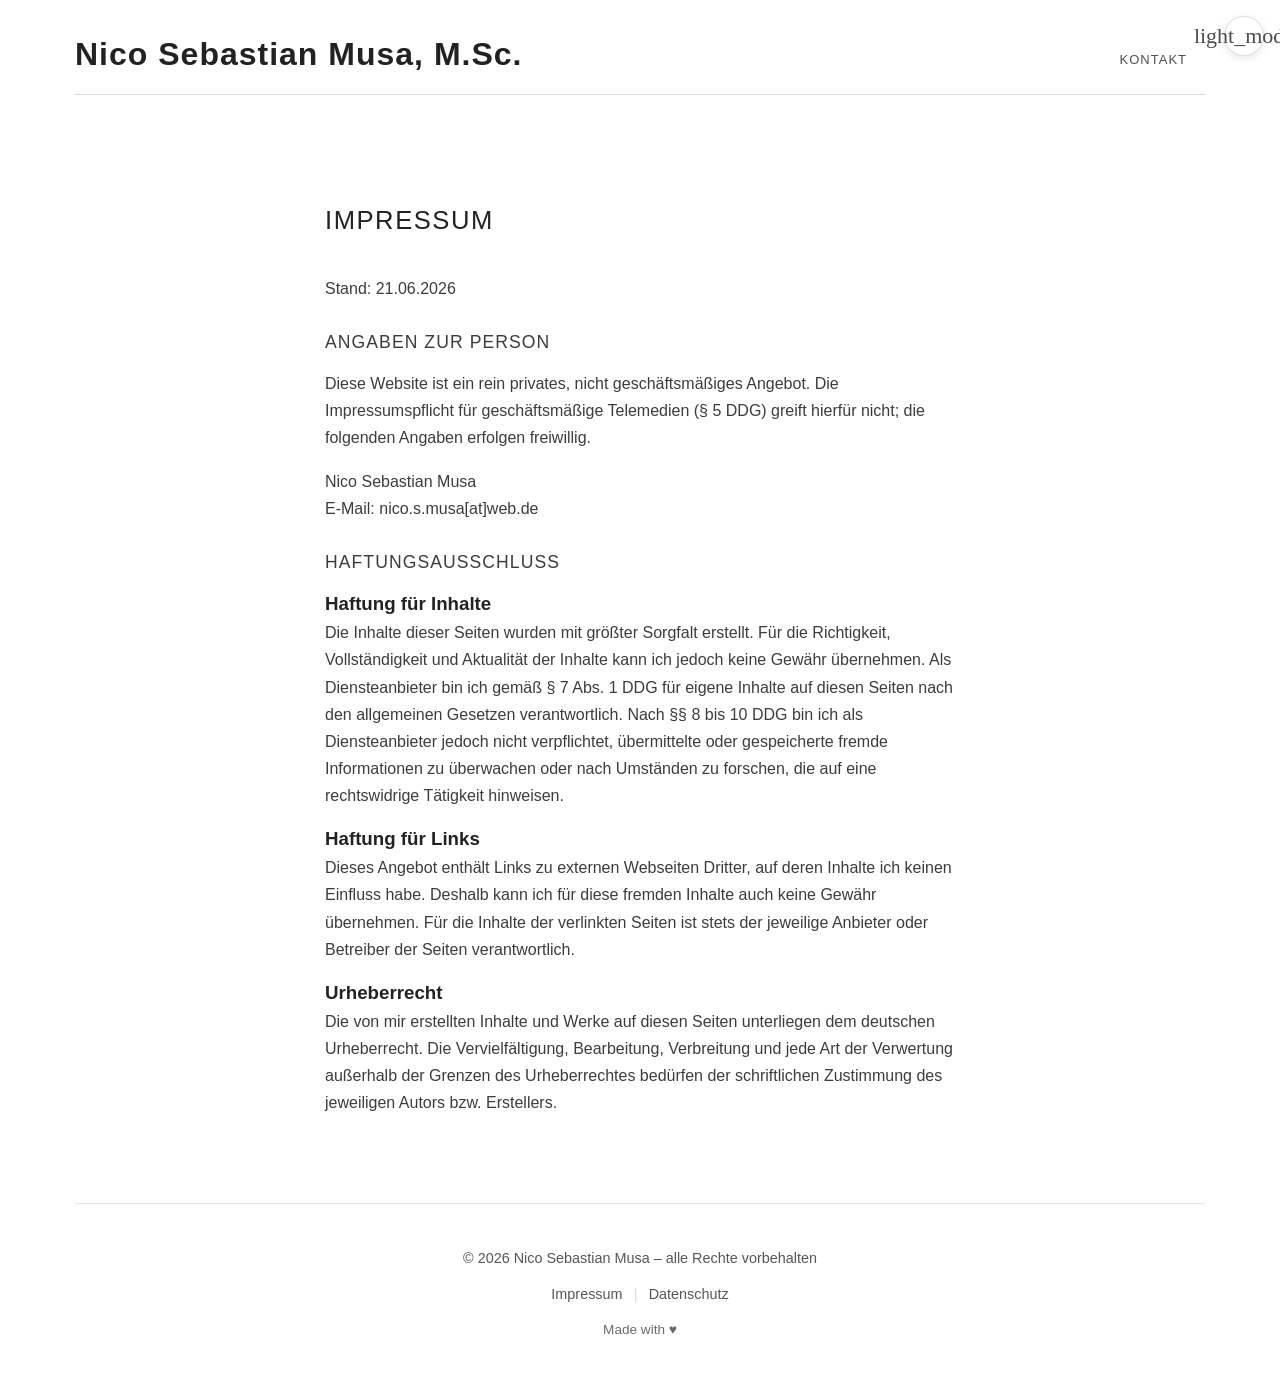
==== imprint.html @ 8beaf898 "Initial public release: personal website of Nico Sebastian Musa" ====
<!DOCTYPE html>
<html lang="de" data-theme="light">
<head>
    <meta charset="UTF-8">
    <meta name="viewport" content="width=device-width, initial-scale=1.0">

    <!-- Sicherheit: Content-Security-Policy + Referrer -->
    <meta http-equiv="Content-Security-Policy" content="default-src 'self'; script-src 'self'; style-src 'self' https://fonts.googleapis.com; font-src https://fonts.gstatic.com; img-src 'self' data:; connect-src 'self'; base-uri 'self'; form-action 'self'; object-src 'none'">
    <meta name="referrer" content="strict-origin-when-cross-origin">

    <!-- Theme + Interaktion (extern, kein Inline-JS) -->
    <script src="script.js"></script>
    <link rel="preconnect" href="https://fonts.googleapis.com">
    <link rel="preconnect" href="https://fonts.gstatic.com" crossorigin>
    <link href="https://fonts.googleapis.com/css2?family=Jost:ital,wght@0,300;0,400;0,500;0,600;0,700;1,300;1,400&family=Source+Sans+3:ital,wght@0,300;0,400;0,600;1,300;1,400&display=swap" rel="stylesheet">
    <link rel="stylesheet" href="https://fonts.googleapis.com/css2?family=Material+Symbols+Outlined:opsz,wght,FILL,GRAD@20..48,100..700,0..1,0..200" />
    <title>Impressum – Nico Sebastian Musa</title>
    <link rel="stylesheet" href="styles.css">
</head>
<body>

    <!-- Theme Toggle (floating, outside content container) -->
    <button id="themeToggle" class="theme-float-btn" aria-label="Farbschema wechseln" title="Farbschema wechseln">
        <span class="material-symbols-outlined">light_mode</span>
    </button>

    <!-- Mobile Nav (hidden on desktop) -->
    <div id="mobileNav">
        <div id="mobileNavWrapper">
            <nav class="main-nav mobile-nav">
                <ul>
                    <li><a href="index.html#kontakt">Kontakt</a></li>
                </ul>
            </nav>
        </div>
    </div>

    <div id="mobileMenuLink">
        <button id="mobileMenuBtn" aria-label="Menü öffnen/schließen" aria-expanded="false">
            <span class="material-symbols-outlined menu-icon">menu</span>
            <span class="menu-text">Menü</span>
        </button>
    </div>

    <div id="canvas">

        <!-- Header / Navigation -->
        <header id="header">
            <div id="logo">
                <div class="logo"><a href="index.html">Nico Sebastian Musa, M.Sc.</a></div>
            </div>
            <div class="header-right">
                <div id="topNav">
                    <nav class="main-nav">
                        <ul>
                            <li class="page-collection"><a href="index.html#kontakt">Kontakt</a></li>
                        </ul>
                    </nav>
                </div>
            </div>
        </header>

        <div class="page-divider"></div>

        <!-- Legal Content -->
        <div class="legal-content">
            <h1>Impressum</h1>

            <p class="meta">Stand: 21.06.2026</p>

            <h2>Angaben zur Person</h2>
            <p>
                Diese Website ist ein rein privates, nicht geschäftsmäßiges Angebot. Die
                Impressumspflicht für geschäftsmäßige Telemedien (§ 5 DDG) greift hierfür
                nicht; die folgenden Angaben erfolgen freiwillig.
            </p>
            <p>
                Nico Sebastian Musa<br>
                E-Mail: nico.s.musa[at]web.de
            </p>

            <h2>Haftungsausschluss</h2>
            <h3>Haftung für Inhalte</h3>
            <p>
                Die Inhalte dieser Seiten wurden mit größter Sorgfalt erstellt. Für die Richtigkeit, Vollständigkeit und Aktualität der Inhalte kann ich jedoch keine Gewähr übernehmen. Als Diensteanbieter bin ich gemäß § 7 Abs. 1 DDG für eigene Inhalte auf diesen Seiten nach den allgemeinen Gesetzen verantwortlich. Nach §§ 8 bis 10 DDG bin ich als Diensteanbieter jedoch nicht verpflichtet, übermittelte oder gespeicherte fremde Informationen zu überwachen oder nach Umständen zu forschen, die auf eine rechtswidrige Tätigkeit hinweisen.
            </p>

            <h3>Haftung für Links</h3>
            <p>
                Dieses Angebot enthält Links zu externen Webseiten Dritter, auf deren Inhalte ich keinen Einfluss habe. Deshalb kann ich für diese fremden Inhalte auch keine Gewähr übernehmen. Für die Inhalte der verlinkten Seiten ist stets der jeweilige Anbieter oder Betreiber der Seiten verantwortlich.
            </p>

            <h3>Urheberrecht</h3>
            <p>
                Die von mir erstellten Inhalte und Werke auf diesen Seiten unterliegen dem deutschen Urheberrecht. Die Vervielfältigung, Bearbeitung, Verbreitung und jede Art der Verwertung außerhalb der Grenzen des Urheberrechtes bedürfen der schriftlichen Zustimmung des jeweiligen Autors bzw. Erstellers.
            </p>
        </div>

        <!-- Footer -->
        <footer id="footer">
            <div class="footer-content">
                <p class="copyright">© 2026 Nico Sebastian Musa – alle Rechte vorbehalten</p>
                <div class="footer-links">
                    <a href="imprint.html">Impressum</a>
                    <span class="separator">|</span>
                    <a href="privacy.html">Datenschutz</a>
                </div>
                <p class="footer-made">Made with ♥</p>
            </div>
        </footer>

    </div>

</body>
</html>
---- styles.css ----
/* ========================================
   Nico Sebastian Musa — Stylesheet
   Design inspiriert von home.benecke.com
   (Squarespace 7 — Template: Skye)
   ======================================== */

/* ----- CSS Custom Properties (Light Theme — default) ----- */
:root {
    --bg: #ffffff;
    --bg-subtle: #f5f5f5;
    --bg-subtle-hover: #e8e8e8;
    --text: #222222;
    --text-secondary: #3c3c3c;
    --text-muted: #4c4c4c;
    --text-light: #565656;
    --text-very-light: #6b6b6b;
    --text-nav: #505050;
    --text-nav-hover: #222222;
    --text-nav-muted: rgba(87,87,87,0.95);
    --link: #0085bd;
    --link-hover: #60a5dd;
    --border: #dddddd;
    --border-light: #f0f0f0;
    --border-subtle: #e5e5e5;
    --divider: #cccccc;
    --subnav-bg: #ffffff;
    --subnav-border: #dddddd;
    --featured-placeholder: #f0f0f0;
    --tag-bg: #f5f5f5;
    --tag-hover-bg: #e8e8e8;
    --tag-text: #4c4c4c;
    --tag-text-hover: #222222;
    --meta-text: rgba(60, 60, 60, 0.95);
    --header-border: rgba(0,0,0,0);
    --focus-outline: #222;
    --shadow-light: rgba(0,0,0,0.1);
    --shadow-strong: rgba(0,0,0,0.15);
    --transition-speed: 0.2s;
}

/* ----- Dark Theme ----- */
[data-theme="dark"] {
    --bg: #1a1a1a;
    --bg-subtle: #2a2a2a;
    --bg-subtle-hover: #3a3a3a;
    --text: #e0e0e0;
    --text-secondary: #b8b8b8;
    --text-muted: #a8a8a8;
    --text-light: #8f8f8f;
    --text-very-light: #7f7f7f;
    --text-nav: #9a9a9a;
    --text-nav-hover: #e0e0e0;
    --text-nav-muted: rgba(190,190,190,0.85);
    --link: #66b0ff;
    --link-hover: #99ccff;
    --border: #444444;
    --border-light: #333333;
    --border-subtle: #333333;
    --divider: #444444;
    --subnav-bg: #1a1a1a;
    --subnav-border: #444444;
    --featured-placeholder: #2a2a2a;
    --tag-bg: #333333;
    --tag-hover-bg: #444444;
    --tag-text: #b5b5b5;
    --tag-text-hover: #e0e0e0;
    --meta-text: rgba(190, 190, 190, 0.8);
    --header-border: #333333;
    --focus-outline: #e0e0e0;
    --shadow-light: rgba(255,255,255,0.08);
    --shadow-strong: rgba(255,255,255,0.12);
}

/* System preference — applied as default via prefers-color-scheme */
/* We only apply this when NO data-theme is set (initial load) */
/* The JS will handle this by setting data-theme="system" which reads the media query */

/* ----- Reset & Base ----- */
*, *::before, *::after {
    box-sizing: border-box;
    margin: 0;
    padding: 0;
}

html {
    scroll-behavior: smooth;
}

body {
    font-family: 'Source Sans 3', 'Proxima Nova', 'Helvetica Neue', Arial, sans-serif;
    font-weight: 400;
    font-size: 16px;
    line-height: 1.8em;
    background-color: var(--bg);
    color: var(--text);
    transition: background-color var(--transition-speed) ease,
                color var(--transition-speed) ease;
}

/* ----- Links ----- */
a {
    color: var(--link);
    text-decoration: none;
    transition: color var(--transition-speed) ease;
}
a:hover {
    color: var(--link-hover);
}
a:focus {
    outline: thin dotted var(--focus-outline);
}

/* ----- Typography ----- */
strong {
    font-weight: 600;
    color: var(--text);
}

em {
    font-style: italic;
}

.meta {
    color: var(--text-muted);
    font-size: 0.95em;
}

/* ============================================
   CANVAS — Main Wrapper
   ============================================ */
#canvas {
    max-width: 1400px;
    margin: 0 auto;
    padding: 10px 75px 0;
}

/* ============================================
   HEADER / LOGO
   ============================================ */
#header {
    display: flex;
    align-items: center;
    justify-content: space-between;
    padding: 25px 0 20px;
    position: relative;
    z-index: 900;
    border-bottom: 1px solid var(--header-border);
    transition: border-color var(--transition-speed) ease;
}

#logo {
    flex-shrink: 0;
}

.logo {
    font-family: 'Jost', 'Futura PT', 'Futura', 'Century Gothic', sans-serif;
    font-weight: 600;
    font-size: 32px;
    letter-spacing: 1px;
    line-height: 1.2em;
}

.logo a {
    color: var(--text);
    transition: color var(--transition-speed) ease;
}
.logo a:hover {
    color: var(--text);
}

/* ============================================
   THEME TOGGLE — Floating button (top right)
   ============================================ */
.theme-float-btn {
    position: fixed;
    top: 16px;
    right: 16px;
    z-index: 9999;
    display: flex;
    align-items: center;
    justify-content: center;
    width: 40px;
    height: 40px;
    border: none;
    border-radius: 50%;
    background: var(--bg);
    color: var(--text-muted);
    cursor: pointer;
    box-shadow: 0 2px 8px var(--shadow-light);
    transition: background var(--transition-speed) ease,
                color var(--transition-speed) ease,
                box-shadow var(--transition-speed) ease,
                transform 0.15s ease;
    font-size: 0;
    line-height: 1;
    padding: 0;
    -webkit-backdrop-filter: blur(8px);
    backdrop-filter: blur(8px);
    border: 1px solid var(--border);
}

.theme-float-btn:hover {
    box-shadow: 0 4px 16px var(--shadow-strong);
    color: var(--text);
    transform: scale(1.05);
}

.theme-float-btn:active {
    transform: scale(0.95);
}

.theme-float-btn:focus-visible {
    outline: 2px solid var(--focus-outline);
    outline-offset: 2px;
}

.theme-float-btn:focus:not(:focus-visible) {
    outline: none;
}

.theme-float-btn .material-symbols-outlined {
    font-size: 22px;
    font-variation-settings: 'FILL' 0, 'wght' 300, 'GRAD' 0, 'opsz' 22;
}

.header-right {
    display: flex;
    align-items: center;
}

/* ============================================
   TOP NAVIGATION
   ============================================ */
#topNav {
    position: relative;
    z-index: 890;
}

.main-nav ul {
    list-style: none;
    margin: 0;
    padding: 0;
}

.main-nav > ul {
    display: flex;
    gap: 0;
}

.main-nav > ul > li {
    position: relative;
}

.main-nav > ul > li > a {
    display: block;
    font-family: 'Jost', 'Futura PT', 'Futura', 'Century Gothic', sans-serif;
    font-weight: 400;
    font-size: 13px;
    text-transform: uppercase;
    letter-spacing: 1px;
    line-height: 1.6em;
    color: var(--text-nav);
    padding: 12.2px 18px 0;
    transition: color var(--transition-speed) ease;
}

.main-nav > ul > li > a:hover,
.main-nav > ul > li.active-link > a {
    color: var(--text-nav-hover);
}

/* Dropdown (Subnav) */
.main-nav > ul > li.folder-collection {
    cursor: default;
}

.main-nav > ul > li.folder-collection > a::after {
    content: '';
    display: inline-block;
    margin-left: 6px;
    border-left: 3px solid transparent;
    border-right: 3px solid transparent;
    border-top: 4px solid var(--text-nav);
    vertical-align: middle;
    transition: border-top-color var(--transition-speed) ease;
}

.main-nav > ul > li.folder-collection:hover > a::after {
    border-top-color: var(--text-nav-hover);
}

.main-nav .subnav {
    display: none;
    position: absolute;
    top: 100%;
    left: 0;
    background: var(--subnav-bg);
    border: 1px solid var(--subnav-border);
    min-width: 200px;
    z-index: 1000;
    padding: 8px 0;
    transition: background var(--transition-speed) ease,
                border-color var(--transition-speed) ease;
}

.main-nav > ul > li.folder-collection:hover .subnav,
.main-nav > ul > li.folder-collection:focus-within .subnav {
    display: block;
}

.main-nav .subnav ul {
    list-style: none;
    margin: 0;
    padding: 0;
}

.main-nav .subnav li a {
    display: block;
    font-family: 'Jost', 'Futura PT', 'Futura', 'Century Gothic', sans-serif;
    font-weight: 400;
    font-size: 13px;
    text-transform: uppercase;
    letter-spacing: 1px;
    line-height: 1.6em;
    color: var(--text-nav);
    padding: 8px 20px;
    white-space: nowrap;
    transition: color var(--transition-speed) ease;
}

.main-nav .subnav li a:hover {
    color: var(--text-nav-hover);
}

/* Page Divider */
.page-divider {
    height: 1px;
    background: var(--border);
    margin-bottom: 30px;
    transition: background var(--transition-speed) ease;
}

/* ============================================
   MOBILE NAV
   ============================================ */
#mobileNavWrapper {
    padding: 0 0 1em;
    border-bottom: 1px solid var(--border);
    transition: border-color var(--transition-speed) ease;
}

#mobileNav .main-nav ul li,
.mobile-nav .folder-toggle-label {
    display: block;
    text-align: center;
}

#mobileNav a,
.mobile-nav .folder-toggle-label {
    font-family: 'Jost', 'Futura PT', 'Futura', 'Century Gothic', sans-serif;
    font-weight: 400;
    font-size: 16px;
    text-transform: uppercase;
    letter-spacing: 1px;
    line-height: 2.5em;
    color: var(--text-nav-muted);
    display: block;
    text-align: center;
}

#mobileNav .folder-toggle-label {
    cursor: pointer;
    text-indent: 1em;
}

#mobileNav .subnav {
    display: none;
}

#mobileNav .subnav a {
    line-height: 1.5em;
}

#mobileNav .active a {
    color: var(--text-nav);
}

#mobileNav input.folder-toggle-box + .folder-toggle-label::after {
    content: '+';
    padding-left: 0.5em;
}

#mobileNav input.folder-toggle-box:checked + .folder-toggle-label::after {
    content: '–';
    padding-left: 0.45em;
}

#mobileNav input.folder-toggle-box:checked + .folder-toggle-label + .subnav {
    display: block;
    margin-bottom: 0.5em;
}

#mobileMenuLink {
    display: none;
    margin: 0 0 25px;
    padding: 0 0 15px;
    background-color: var(--bg);
    text-align: center;
    border-bottom: 1px solid var(--border);
    transition: border-color var(--transition-speed) ease,
                background-color var(--transition-speed) ease;
}

#mobileMenuBtn {
    cursor: pointer;
    display: inline-flex;
    align-items: center;
    gap: 6px;
    margin: 0;
    padding: 8px 20px;
    border: 1px solid var(--border);
    border-radius: 20px;
    background: var(--bg);
    font-family: 'Jost', 'Futura PT', 'Futura', 'Century Gothic', sans-serif;
    font-weight: 400;
    font-size: 14px;
    text-transform: uppercase;
    letter-spacing: 1px;
    line-height: 1.6em;
    color: var(--text-nav);
    transition: background var(--transition-speed) ease,
                color var(--transition-speed) ease,
                border-color var(--transition-speed) ease;
}

#mobileMenuBtn:hover {
    background: var(--bg-subtle);
}

#mobileMenuBtn .material-symbols-outlined.menu-icon {
    font-size: 20px;
    font-variation-settings: 'FILL' 0, 'wght' 300, 'GRAD' 0, 'opsz' 20;
}

#mobileMenuBtn .menu-text {
    font-size: 14px;
}

/* Mobile nav container — hidden by default, revealed via .is-open */
#mobileNav {
    display: none;
    background: var(--bg);
    margin: 0 0 15px;
    transition: background var(--transition-speed) ease;
}

#mobileNav.is-open {
    display: block;
    animation: mobileNavSlideIn 0.25s ease-out;
}

@keyframes mobileNavSlideIn {
    from {
        opacity: 0;
        transform: translateY(-8px);
    }
    to {
        opacity: 1;
        transform: translateY(0);
    }
}

/* ============================================
   SECTION BLOCKS (all content sections)
   ============================================ */
.section-block {
    padding: 30px 0;
}

.section-heading {
    font-family: 'Jost', 'Futura PT', 'Futura', 'Century Gothic', sans-serif;
    font-weight: 300;
    font-size: 1.6em;
    text-transform: uppercase;
    letter-spacing: 0.06em;
    line-height: 1.2em;
    color: var(--text);
    margin-bottom: 1.2em;
    transition: color var(--transition-speed) ease;
}

.subsection-heading {
    font-family: 'Jost', 'Futura PT', 'Futura', 'Century Gothic', sans-serif;
    font-weight: 400;
    font-size: 1.3em;
    text-transform: uppercase;
    letter-spacing: 0.06em;
    line-height: 1.2em;
    color: var(--text);
    margin-bottom: 0.8em;
    margin-top: 0.5em;
    transition: color var(--transition-speed) ease;
}

.body-large {
    font-size: 1.05em;
    color: var(--text-secondary);
    margin-bottom: 1.5em;
    line-height: 1.8em;
    transition: color var(--transition-speed) ease;
}

.section-divider {
    border: none;
    border-top: 1px solid var(--divider);
    margin: 1em 0;
    padding: 0;
    transition: border-color var(--transition-speed) ease;
}

/* ============================================
   HERO
   ============================================ */
.hero-block {
    text-align: center;
    padding: 60px 0 40px;
}

.hero-title {
    font-family: 'Jost', 'Futura PT', 'Futura', 'Century Gothic', sans-serif;
    font-weight: 300;
    font-size: 2.5em;
    text-transform: uppercase;
    letter-spacing: 0.06em;
    line-height: 1.2em;
    color: var(--text);
    margin-bottom: 0.5em;
    transition: color var(--transition-speed) ease;
}

.hero-tagline {
    font-weight: 300;
    font-size: 1.1em;
    color: var(--text-muted);
    letter-spacing: 1px;
    margin-bottom: 0.5em;
    transition: color var(--transition-speed) ease;
}

.hero-subtitle {
    font-weight: 300;
    font-size: 0.95em;
    color: var(--text-light);
    letter-spacing: 0.5px;
    transition: color var(--transition-speed) ease;
}

/* ============================================
   FEATURED — Card Grid (Benecke: Summary Block)
   ============================================ */
#featured {
    padding: 20px 0;
}

.featured-grid {
    display: grid;
    grid-template-columns: repeat(3, 1fr);
    gap: 30px;
    margin-top: 20px;
}

.featured-card {
    text-align: center;
}

.featured-thumb {
    margin-bottom: 12px;
}

.featured-img-placeholder {
    width: 100%;
    aspect-ratio: 3 / 2;
    background-color: var(--featured-placeholder);
    border-radius: 2px;
    transition: opacity var(--transition-speed) ease,
                background-color var(--transition-speed) ease;
}

.featured-card:hover .featured-img-placeholder {
    opacity: 0.8;
}

.featured-meta {
    margin-bottom: 8px;
}

.featured-date {
    font-size: 0.85em;
    color: var(--meta-text);
    font-weight: 400;
    letter-spacing: 0.5px;
    transition: color var(--transition-speed) ease;
}

.featured-title {
    font-family: 'Jost', 'Futura PT', 'Futura', 'Century Gothic', sans-serif;
    font-weight: 300;
    font-size: 1rem;
    text-transform: uppercase;
    letter-spacing: 0.06em;
    line-height: 1.3em;
}

.featured-title a {
    color: var(--text);
    transition: color var(--transition-speed) ease;
}
.featured-title a:hover {
    color: var(--text-muted);
}

/* ============================================
   COLS — Squarespace-inspired 2-column grid
   ============================================ */
.sqs-row {
    display: flex;
    gap: 40px;
    margin: 0;
}

.sqs-col {
    flex: 1;
    min-width: 0;
}

.sqs-col-6 {
    width: 50%;
}

/* ============================================
   ACADEMIC LIST
   ============================================ */
.academic-list {
    list-style: none;
    margin: 0 0 1.5em;
    padding: 0;
}

.academic-list li {
    padding: 0.6em 0;
    border-bottom: 1px solid var(--border-light);
    font-weight: 400;
    color: var(--text-secondary);
    line-height: 1.6em;
    transition: border-color var(--transition-speed) ease,
                color var(--transition-speed) ease;
}

.academic-list li:last-child {
    border-bottom: none;
}

.academic-list li strong {
    font-weight: 600;
    color: var(--text);
}

.academic-detail {
    display: block;
    font-size: 0.95em;
    color: var(--text-secondary);
    line-height: 1.55em;
    margin-top: 0.25em;
    transition: color var(--transition-speed) ease;
}

/* Profilbild über Fachgebiete (Desktop) */
.profile-img {
    display: block;
    width: 200px;
    height: 200px;
    object-fit: cover;
    border-radius: 50%;
    border: 1px solid var(--border);
    margin: 0 auto 1.5em;
    box-shadow: 0 2px 10px var(--shadow-light);
    transition: box-shadow var(--transition-speed) ease;
}

/* Profilbild mobil: nur die obere Variante zeigen (unter dem Namen) */
.profile-img-mobile {
    display: none;
}

/* ============================================
   TAG CLOUD (Benecke-style)
   ============================================ */
.tags-cloud {
    display: flex;
    flex-wrap: wrap;
    gap: 8px;
    margin-bottom: 1.5em;
}

.tag {
    display: inline-block;
    background-color: var(--tag-bg);
    color: var(--tag-text);
    padding: 4px 12px;
    font-size: 0.9em;
    font-weight: 400;
    letter-spacing: 0.5px;
    border-radius: 2px;
    transition: background-color var(--transition-speed) ease,
                color var(--transition-speed) ease;
}

.tag:hover {
    background-color: var(--tag-hover-bg);
    color: var(--tag-text-hover);
}

/* ============================================
   PUBLICATIONS LIST
   ============================================ */
.publication-list {
    list-style: none;
    margin: 0;
    padding: 0;
}

.publication-item {
    padding: 1em 0;
    border-bottom: 1px solid var(--border-light);
    display: flex;
    flex-direction: column;
    gap: 4px;
    transition: border-color var(--transition-speed) ease;
}

.publication-item:last-child {
    border-bottom: none;
}

.pub-meta {
    font-size: 0.9em;
    color: var(--meta-text);
    font-weight: 400;
    letter-spacing: 0.5px;
    text-transform: uppercase;
    transition: color var(--transition-speed) ease;
}

.pub-title {
    font-weight: 400;
    color: var(--text);
    line-height: 1.5em;
    transition: color var(--transition-speed) ease;
}

.pub-title em {
    font-style: italic;
    font-weight: 400;
}

.pub-authors {
    font-size: 0.95em;
    color: var(--text-secondary);
    transition: color var(--transition-speed) ease;
}

.pub-link {
    font-size: 0.9em;
}

.publication-ref {
    color: var(--text-secondary);
    line-height: 1.6em;
    transition: color var(--transition-speed) ease;
}

.publication-ref em {
    font-style: italic;
    font-weight: 400;
    color: var(--text);
    transition: color var(--transition-speed) ease;
}

/* ============================================
   CONTACT
   ============================================ */
.contact-detail {
    color: var(--text-muted);
    margin-bottom: 1em;
    transition: color var(--transition-speed) ease;
}

.contact-detail em {
    font-style: normal;
    color: var(--text-light);
    transition: color var(--transition-speed) ease;
}

/* ============================================
   FOOTER (Benecke-inspired)
   ============================================ */
#footer {
    padding: 40px 0 30px;
    text-align: center;
    border-top: 1px solid var(--border-subtle);
    margin-top: 30px;
    transition: border-color var(--transition-speed) ease;
}

.footer-content {
    max-width: 700px;
    margin: 0 auto;
}

.copyright {
    font-size: 0.9em;
    color: var(--text-light);
    margin-bottom: 0.5em;
    transition: color var(--transition-speed) ease;
}

.footer-links {
    font-size: 0.9em;
    margin-bottom: 0.5em;
}

.footer-links a {
    color: var(--text-light);
    transition: color var(--transition-speed) ease;
}

.footer-links .separator {
    color: var(--border);
    margin: 0 0.5em;
    transition: color var(--transition-speed) ease;
}

.footer-made {
    font-size: 0.85em;
    color: var(--text-very-light);
    transition: color var(--transition-speed) ease;
}

/* ============================================
   LEGAL PAGES (imprint.html, privacy.html)
   ============================================ */
.legal-content {
    max-width: 700px;
    margin: 0 auto;
    padding: 80px 35px 40px;
}

.legal-content h1 {
    font-family: 'Jost', 'Futura PT', 'Futura', 'Century Gothic', sans-serif;
    font-weight: 300;
    font-size: 1.6em;
    text-transform: uppercase;
    letter-spacing: 0.06em;
    line-height: 1.2em;
    color: var(--text);
    margin-bottom: 1.5em;
    transition: color var(--transition-speed) ease;
}

.legal-content h2 {
    font-family: 'Jost', 'Futura PT', 'Futura', 'Century Gothic', sans-serif;
    font-weight: 400;
    font-size: 1.1em;
    text-transform: uppercase;
    letter-spacing: 0.06em;
    color: var(--text-secondary);
    margin-top: 1.5em;
    margin-bottom: 0.75em;
    transition: color var(--transition-speed) ease;
}

.legal-content p {
    color: var(--text-secondary);
    font-size: 1em;
    line-height: 1.7em;
    margin-bottom: 1em;
    transition: color var(--transition-speed) ease;
}

.legal-content a {
    color: var(--link);
}

/* ============================================
   RESPONSIVE
   ============================================ */

/* Tablet & Mobile: hide desktop nav, show mobile hamburger */
@media (max-width: 750px) {
    #canvas {
        padding: 10px 35px 0;
    }

    #topNav {
        display: none;
    }

    #mobileMenuLink {
        display: block;
    }

    #header {
        flex-direction: column;
        padding: 20px 0 10px;
    }

    .header-right {
        margin-top: 12px;
    }

    .logo {
        font-size: 26px;
        text-align: center;
    }

    .sqs-row {
        flex-direction: column;
        gap: 20px;
    }

    /* Profilbild: mobil über Werdegang (unter dem Namen), nicht in der Spalte */
    .profile-img-desktop {
        display: none;
    }
    .profile-img-mobile {
        display: block;
        margin: 10px auto 30px;
    }

    .sqs-col-6 {
        width: 100%;
    }

    .featured-grid {
        grid-template-columns: 1fr;
        gap: 25px;
    }

    .hero-title {
        font-size: 2em;
    }

    .section-heading {
        font-size: 1.3em;
    }

    .hero-block {
        padding: 40px 0 30px;
    }

    .section-block {
        padding: 20px 0;
    }

    .tag {
        padding: 6px 14px;
        font-size: 0.9em;
    }

    .featured-date {
        font-size: 0.9em;
    }

    .featured-title {
        font-size: 1.05rem;
    }
}

/* Small phones */
@media (max-width: 480px) {
    #canvas {
        padding: 10px 20px 0;
    }

    .logo {
        font-size: 22px;
        letter-spacing: 1px;
    }

    .hero-title {
        font-size: 1.6em;
    }

    .featured-grid {
        gap: 20px;
    }

    .theme-float-btn {
        top: 10px;
        right: 10px;
        width: 36px;
        height: 36px;
    }

    .theme-float-btn .material-symbols-outlined {
        font-size: 20px;
    }

    .hero-block {
        padding: 30px 0 24px;
    }

    .section-block {
        padding: 14px 0;
    }

    #mobileMenuBtn {
        padding: 6px 16px;
        font-size: 13px;
    }
}

/* Desktop: hide mobile elements */
@media (min-width: 751px) {
    #mobileNav {
        display: none !important;
    }
    #mobileMenuLink {
        display: none !important;
    }
}
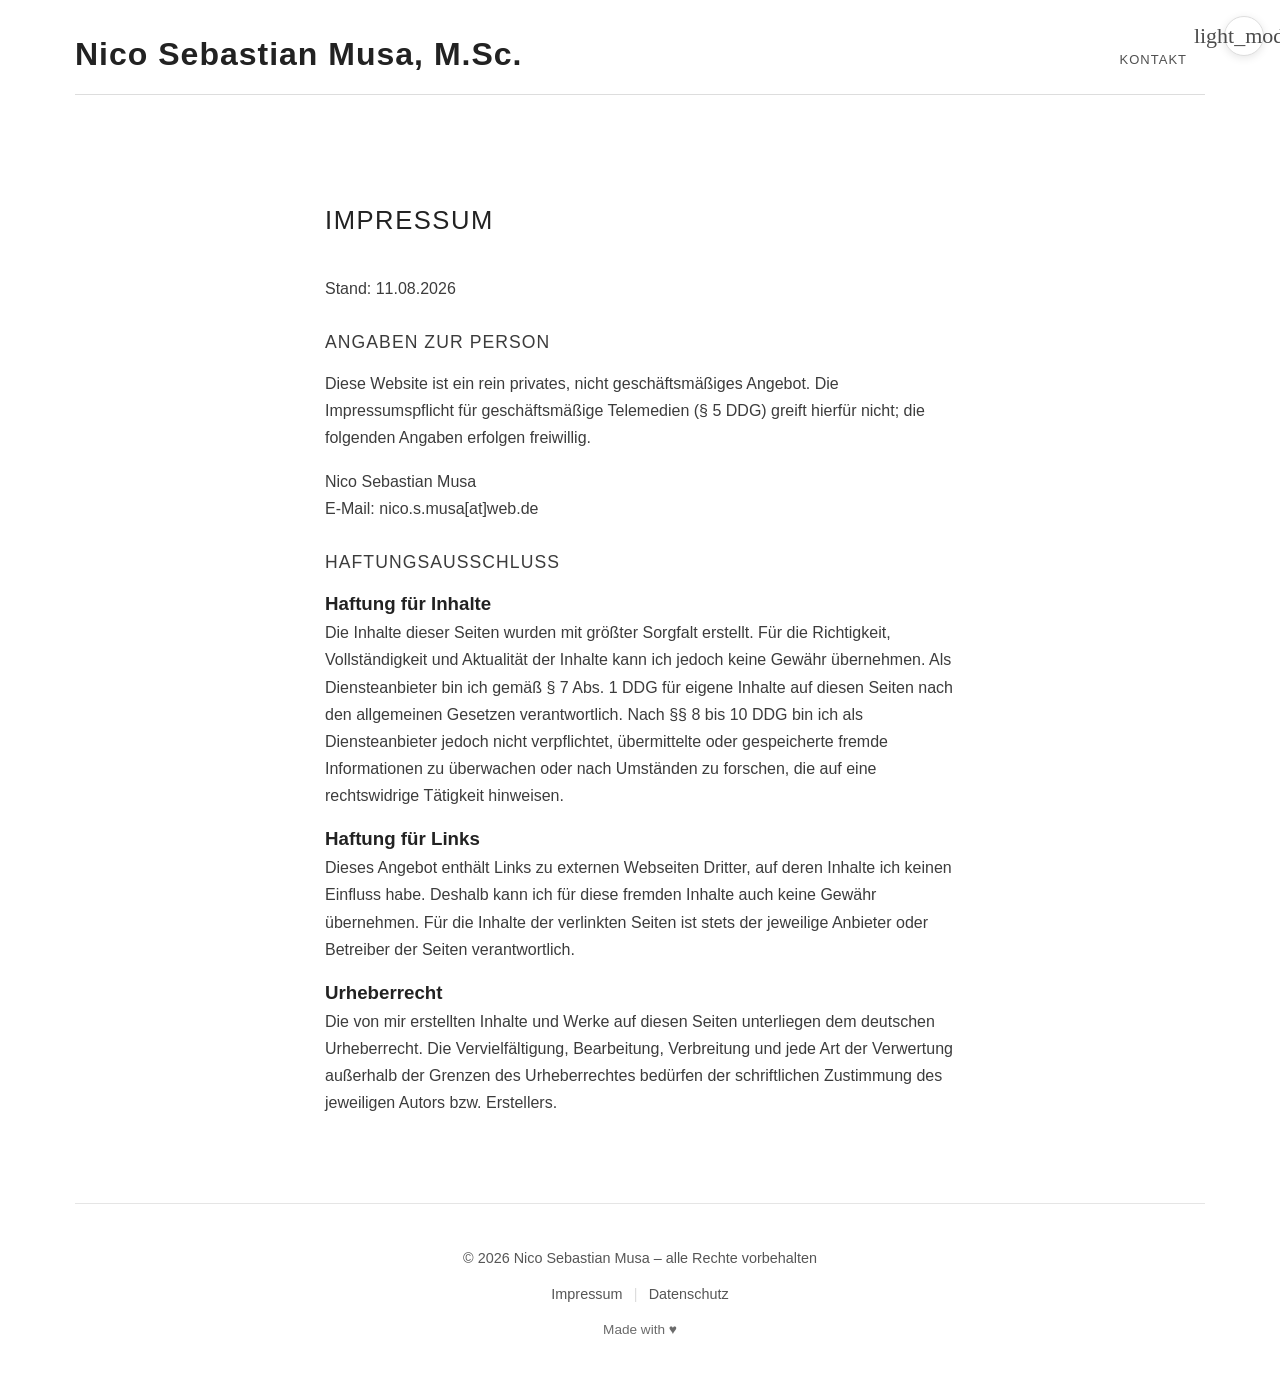
==== commit 448e4cd5: "Update legal stand date" ====
--- a/imprint.html
+++ b/imprint.html
@@ -66,7 +66,7 @@
         <div class="legal-content">
             <h1>Impressum</h1>
 
-            <p class="meta">Stand: 21.06.2026</p>
+            <p class="meta">Stand: 11.08.2026</p>
 
             <h2>Angaben zur Person</h2>
             <p>
